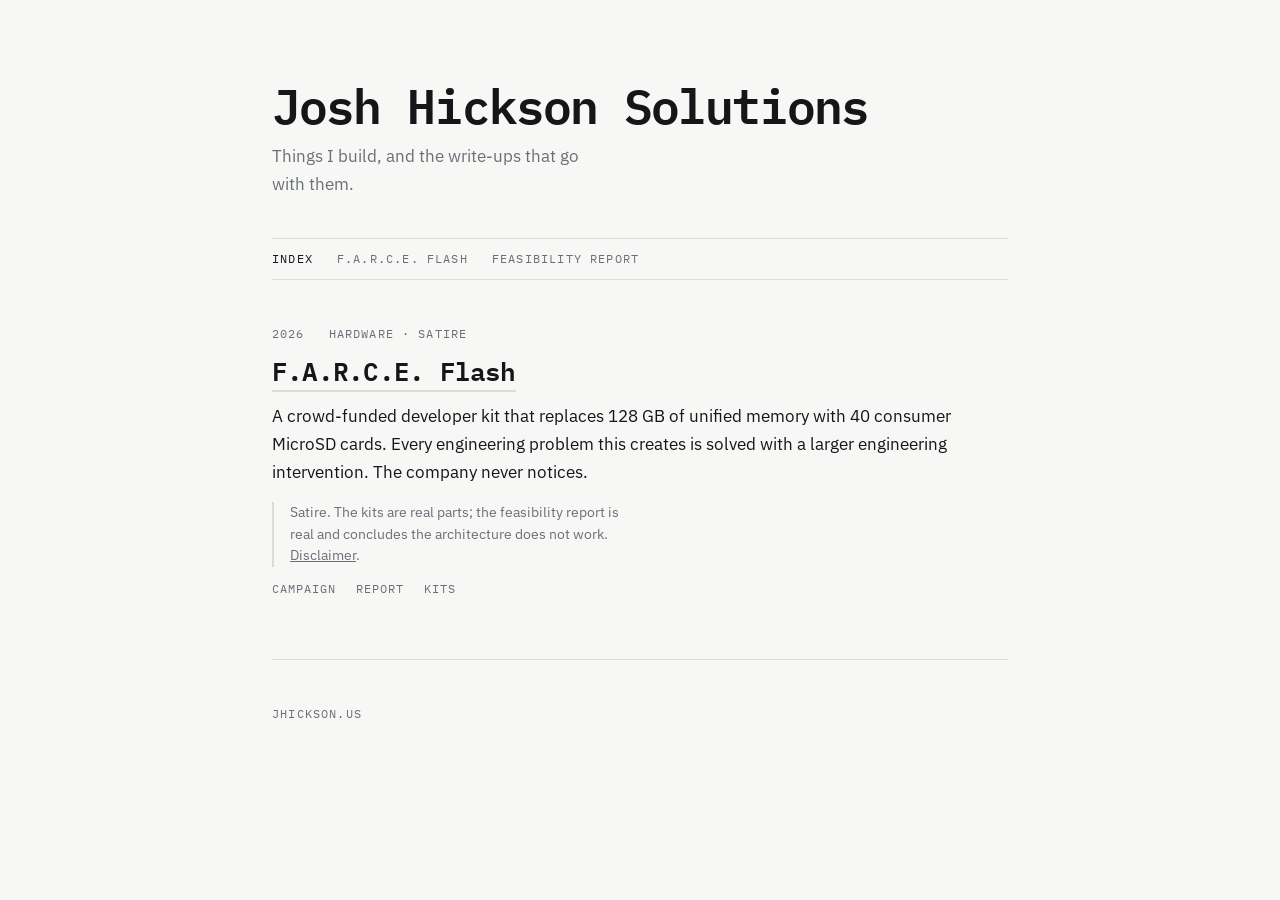
==== solutions/index.html @ 5f56adce "Initial site: jhickson.us Generated output. Pages:   /                              redirect to /sol" ====
<!doctype html>
<html lang="en">
<head>
<meta charset="utf-8">
<meta name="viewport" content="width=device-width, initial-scale=1">
<title>Josh Hickson Solutions</title>
<meta name="description" content="Projects by Joshua Hickson.">
<meta property="og:title" content="Josh Hickson Solutions">
<meta property="og:description" content="Projects by Joshua Hickson.">
<link rel="stylesheet" href="https://fonts.googleapis.com/css2?family=IBM+Plex+Mono:wght@400;600&family=IBM+Plex+Sans:wght@400;600&display=swap">
<link rel="icon" href="/assets/favicon.svg" type="image/svg+xml">
<link rel="stylesheet" href="/solutions/assets/solutions.css">
</head>
<body>
<a class="skip" href="#main">Skip to content</a>
<header class="sol-head">
<h1>Josh Hickson Solutions</h1>
<p class="sub">Things I build, and the write-ups that go with them.</p>
</header>
<nav class="sol-nav" aria-label="Projects">
<a href="/solutions/">Index</a>
<a href="/solutions/farce-flash/">F.A.R.C.E. Flash</a>
<a href="/solutions/farce-flash/report/">Feasibility Report</a>
</nav>
<main id="main">
<ol class="projects">
<li>
<p class="meta"><span>2026</span><span>Hardware &#183; satire</span></p>
<h2><a href="/solutions/farce-flash/">F.A.R.C.E. Flash</a></h2>
<p>A crowd-funded developer kit that replaces 128 GB of unified
memory with 40 consumer MicroSD cards. Every engineering problem
this creates is solved with a larger engineering intervention. The company never
notices.</p>
<p class="note">Satire. The kits are real parts; the feasibility report is real
and concludes the architecture does not work.
<a href="/solutions/farce-flash/disclaimer/">Disclaimer</a>.</p>
<p class="links"><a href="/solutions/farce-flash/">Campaign</a>
<a href="/solutions/farce-flash/report/">Report</a>
<a href="/solutions/farce-flash/kit/">Kits</a></p>
</li>
</ol>
</main>
<footer class="sol-foot"><p>jhickson.us</p></footer>
</body>
</html>
---- solutions/assets/solutions.css ----
/* Josh Hickson Solutions — the index that hosts the projects.
   Shares the type system with the project pages (same author) but inverts the
   palette, so stepping into a project is a visible change of context. */

:root {
  --paper:  #F7F7F5;
  --ink:    #14161A;
  --muted:  #6A7078;
  --rule:   #DCDCD6;
  --mono: "IBM Plex Mono", ui-monospace, "Cascadia Mono", Menlo, Consolas, monospace;
  --sans: "IBM Plex Sans", -apple-system, "Segoe UI", Roboto, Helvetica, Arial, sans-serif;
  --w: 46rem;
}

@media (prefers-color-scheme: dark) {
  :root { --paper: #101216; --ink: #E8EAED; --muted: #8A929C; --rule: #262A31; }
}

*, *::before, *::after { box-sizing: border-box; }
html { -webkit-text-size-adjust: 100%; }

body {
  margin: 0;
  padding: clamp(2rem, 1rem + 5vw, 5rem) clamp(1.25rem, .5rem + 3vw, 2rem) 4rem;
  background: var(--paper);
  color: var(--ink);
  font: 400 clamp(15px, .95rem + .15vw, 17px)/1.65 var(--sans);
  -webkit-font-smoothing: antialiased;
}

.skip { position: absolute; left: -9999px; }
.skip:focus { left: 1rem; top: 1rem; background: var(--ink); color: var(--paper);
              padding: .5rem 1rem; font: 400 .8rem/1 var(--mono); }

:focus-visible { outline: 2px solid var(--ink); outline-offset: 3px; }

.sol-head, .sol-nav, main, .sol-foot { max-width: var(--w); margin-inline: auto; }

h1 {
  font: 600 clamp(1.9rem, 1.3rem + 2.6vw, 3rem)/1.05 var(--mono);
  letter-spacing: -.04em; margin: 0;
}
.sub { color: var(--muted); margin: .75rem 0 0; max-width: 34ch; }

.sol-nav {
  display: flex; gap: 1.5rem; flex-wrap: wrap;
  margin: 2.5rem auto 0; padding: .85rem 0;
  border-top: 1px solid var(--rule); border-bottom: 1px solid var(--rule);
  font: 400 .74rem/1 var(--mono); letter-spacing: .1em; text-transform: uppercase;
}
.sol-nav a { color: var(--muted); text-decoration: none; }
.sol-nav a:first-child { color: var(--ink); }
.sol-nav a:hover { color: var(--ink); }

.projects { list-style: none; margin: 0; padding: 0; }
.projects li { padding: 3rem 0; border-bottom: 1px solid var(--rule); }

.meta {
  display: flex; gap: 1.5rem; margin: 0 0 1rem;
  font: 400 .72rem/1 var(--mono); letter-spacing: .1em;
  text-transform: uppercase; color: var(--muted);
}
.projects h2 { font: 600 1.6rem/1.2 var(--mono); letter-spacing: -.03em; margin: 0 0 1rem; }
.projects h2 a { color: inherit; text-decoration: none;
                 box-shadow: 0 2px 0 var(--rule); }
.projects h2 a:hover { box-shadow: 0 2px 0 var(--ink); }
.projects p { margin: 0 0 1rem; }

/* The honesty note is set apart, not tucked into the prose. */
.note {
  border-left: 2px solid var(--rule); padding-left: 1rem;
  font: 400 .85rem/1.6 var(--sans); color: var(--muted); max-width: 44ch;
}
.note a { color: inherit; }

.links { display: flex; gap: 1.25rem; font: 400 .76rem/1 var(--mono);
         letter-spacing: .08em; text-transform: uppercase; margin: 1.5rem 0 0; }
.links a { color: var(--muted); text-decoration: none; }
.links a:hover { color: var(--ink); }

.sol-foot { margin-top: 3rem; font: 400 .74rem/1 var(--mono);
            letter-spacing: .1em; text-transform: uppercase; color: var(--muted); }
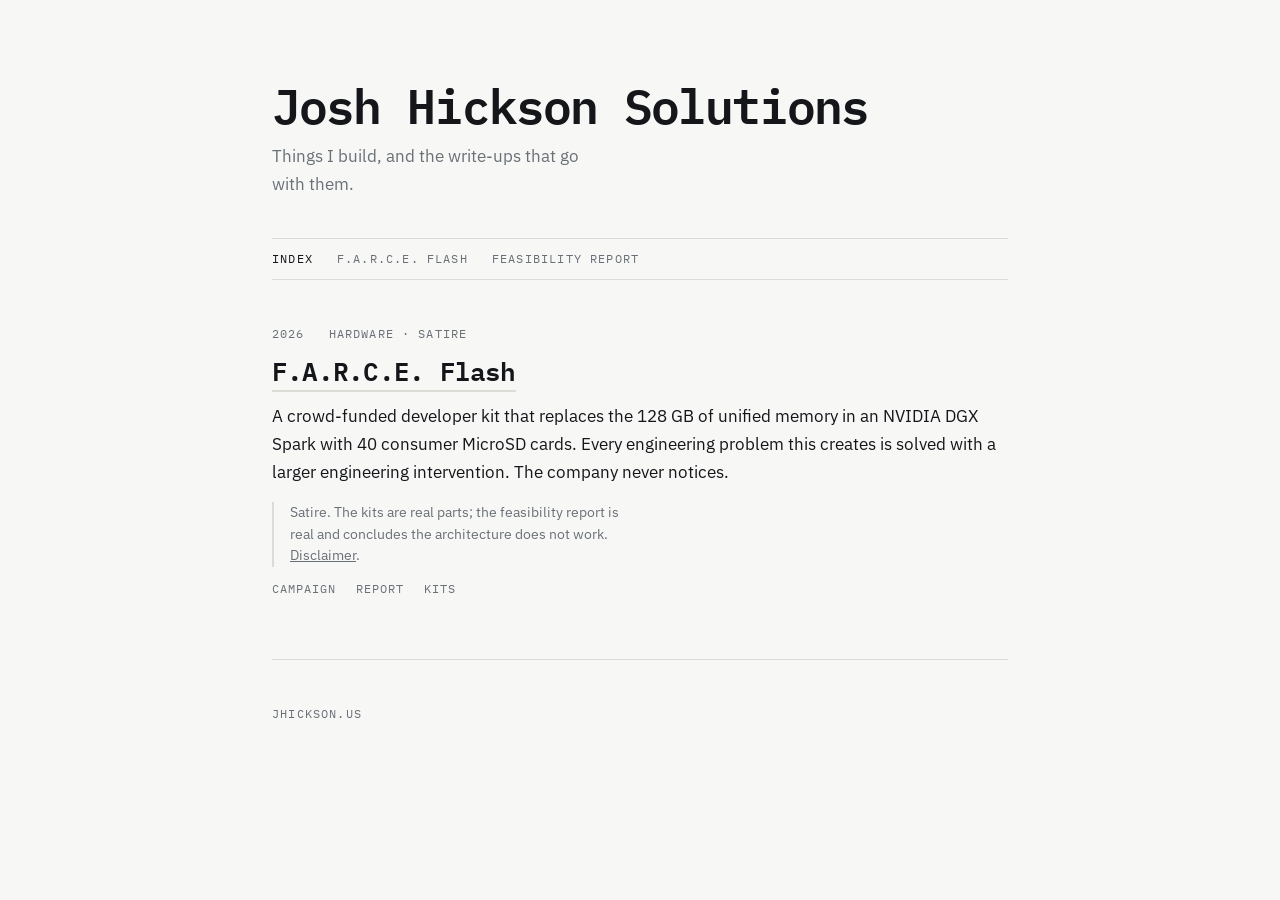
==== commit c81bd8fb: "Alt text from the copy file; fix pre-A1 framing in the description, FAQ and index blurb Co-Authored-" ====
--- a/solutions/index.html
+++ b/solutions/index.html
@@ -27,10 +27,10 @@
 <li>
 <p class="meta"><span>2026</span><span>Hardware &#183; satire</span></p>
 <h2><a href="/solutions/farce-flash/">F.A.R.C.E. Flash</a></h2>
-<p>A crowd-funded developer kit that replaces 128 GB of unified
-memory with 40 consumer MicroSD cards. Every engineering problem
-this creates is solved with a larger engineering intervention. The company never
-notices.</p>
+<p>A crowd-funded developer kit that replaces the 128 GB of unified
+memory in an NVIDIA DGX Spark with 40 consumer MicroSD cards.
+Every engineering problem this creates is solved with a larger engineering
+intervention. The company never notices.</p>
 <p class="note">Satire. The kits are real parts; the feasibility report is real
 and concludes the architecture does not work.
 <a href="/solutions/farce-flash/disclaimer/">Disclaimer</a>.</p>
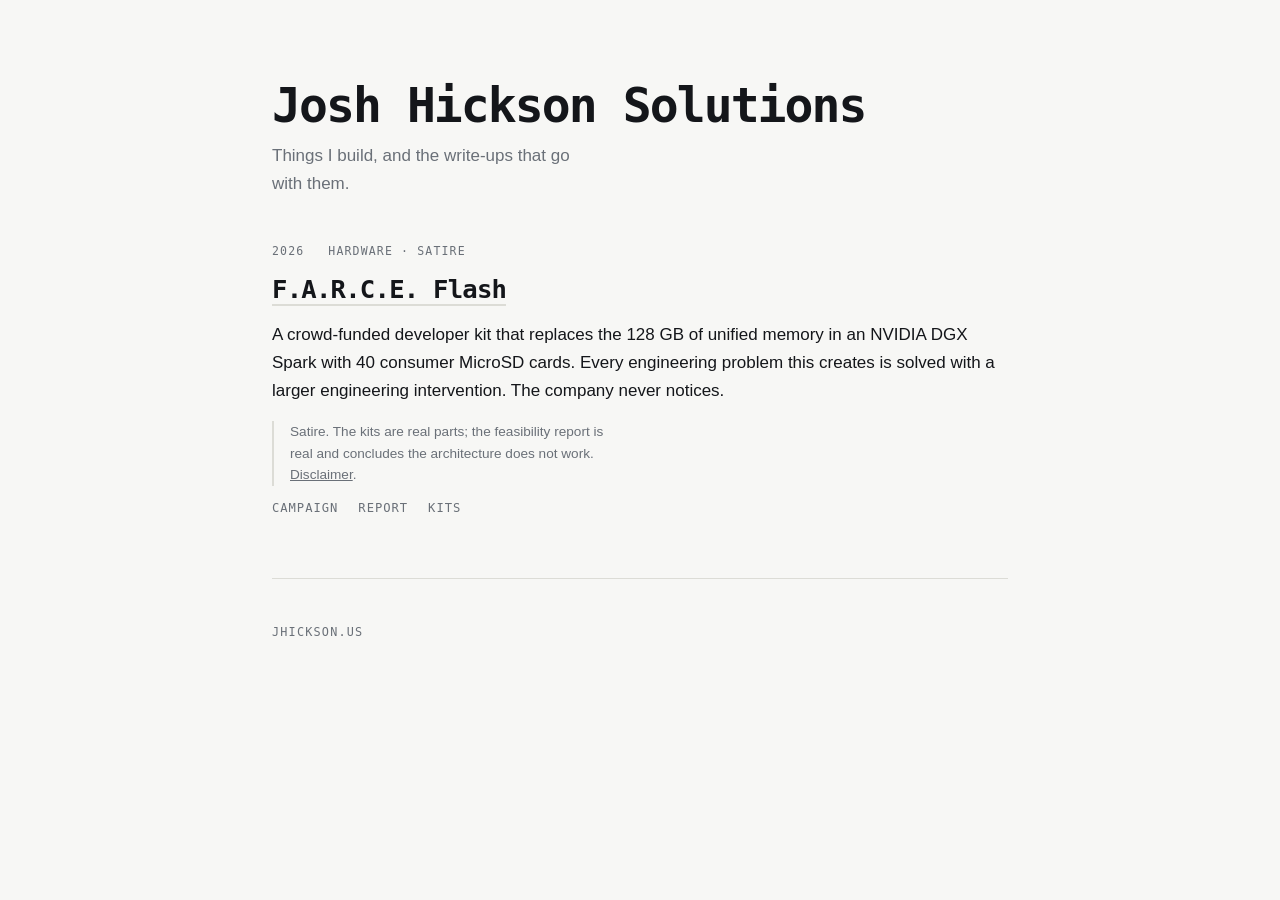
==== commit 81f27e9d: "Make the root a homepage; move the campaign to its own repo The campaign now lives in joshhickson/fa" ====
--- a/solutions/index.html
+++ b/solutions/index.html
@@ -3,43 +3,14 @@
 <head>
 <meta charset="utf-8">
 <meta name="viewport" content="width=device-width, initial-scale=1">
-<title>Josh Hickson Solutions</title>
-<meta name="description" content="Projects by Joshua Hickson.">
-<meta property="og:title" content="Josh Hickson Solutions">
-<meta property="og:description" content="Projects by Joshua Hickson.">
-<link rel="stylesheet" href="https://fonts.googleapis.com/css2?family=IBM+Plex+Mono:wght@400;600&family=IBM+Plex+Sans:wght@400;600&display=swap">
+<title>Moved — jhickson.us</title>
+<link rel="canonical" href="https://jhickson.us/">
+<meta name="robots" content="noindex, follow">
 <link rel="icon" href="/assets/favicon.svg" type="image/svg+xml">
-<link rel="stylesheet" href="/solutions/assets/solutions.css">
+<meta http-equiv="refresh" content="0; url=/">
+<style>body{background:#0A0C0F;color:#E4E8ED;margin:0;min-height:100vh;
+display:grid;place-items:center;font:400 16px/1.6 system-ui,sans-serif}
+a{color:#FFB020}</style>
 </head>
-<body>
-<a class="skip" href="#main">Skip to content</a>
-<header class="sol-head">
-<h1>Josh Hickson Solutions</h1>
-<p class="sub">Things I build, and the write-ups that go with them.</p>
-</header>
-<nav class="sol-nav" aria-label="Projects">
-<a href="/solutions/">Index</a>
-<a href="/solutions/farce-flash/">F.A.R.C.E. Flash</a>
-<a href="/solutions/farce-flash/report/">Feasibility Report</a>
-</nav>
-<main id="main">
-<ol class="projects">
-<li>
-<p class="meta"><span>2026</span><span>Hardware &#183; satire</span></p>
-<h2><a href="/solutions/farce-flash/">F.A.R.C.E. Flash</a></h2>
-<p>A crowd-funded developer kit that replaces the 128 GB of unified
-memory in an NVIDIA DGX Spark with 40 consumer MicroSD cards.
-Every engineering problem this creates is solved with a larger engineering
-intervention. The company never notices.</p>
-<p class="note">Satire. The kits are real parts; the feasibility report is real
-and concludes the architecture does not work.
-<a href="/solutions/farce-flash/disclaimer/">Disclaimer</a>.</p>
-<p class="links"><a href="/solutions/farce-flash/">Campaign</a>
-<a href="/solutions/farce-flash/report/">Report</a>
-<a href="/solutions/farce-flash/kit/">Kits</a></p>
-</li>
-</ol>
-</main>
-<footer class="sol-foot"><p>jhickson.us</p></footer>
-</body>
+<body><p>This page moved to <a href="/">jhickson.us/</a>.</p></body>
 </html>
